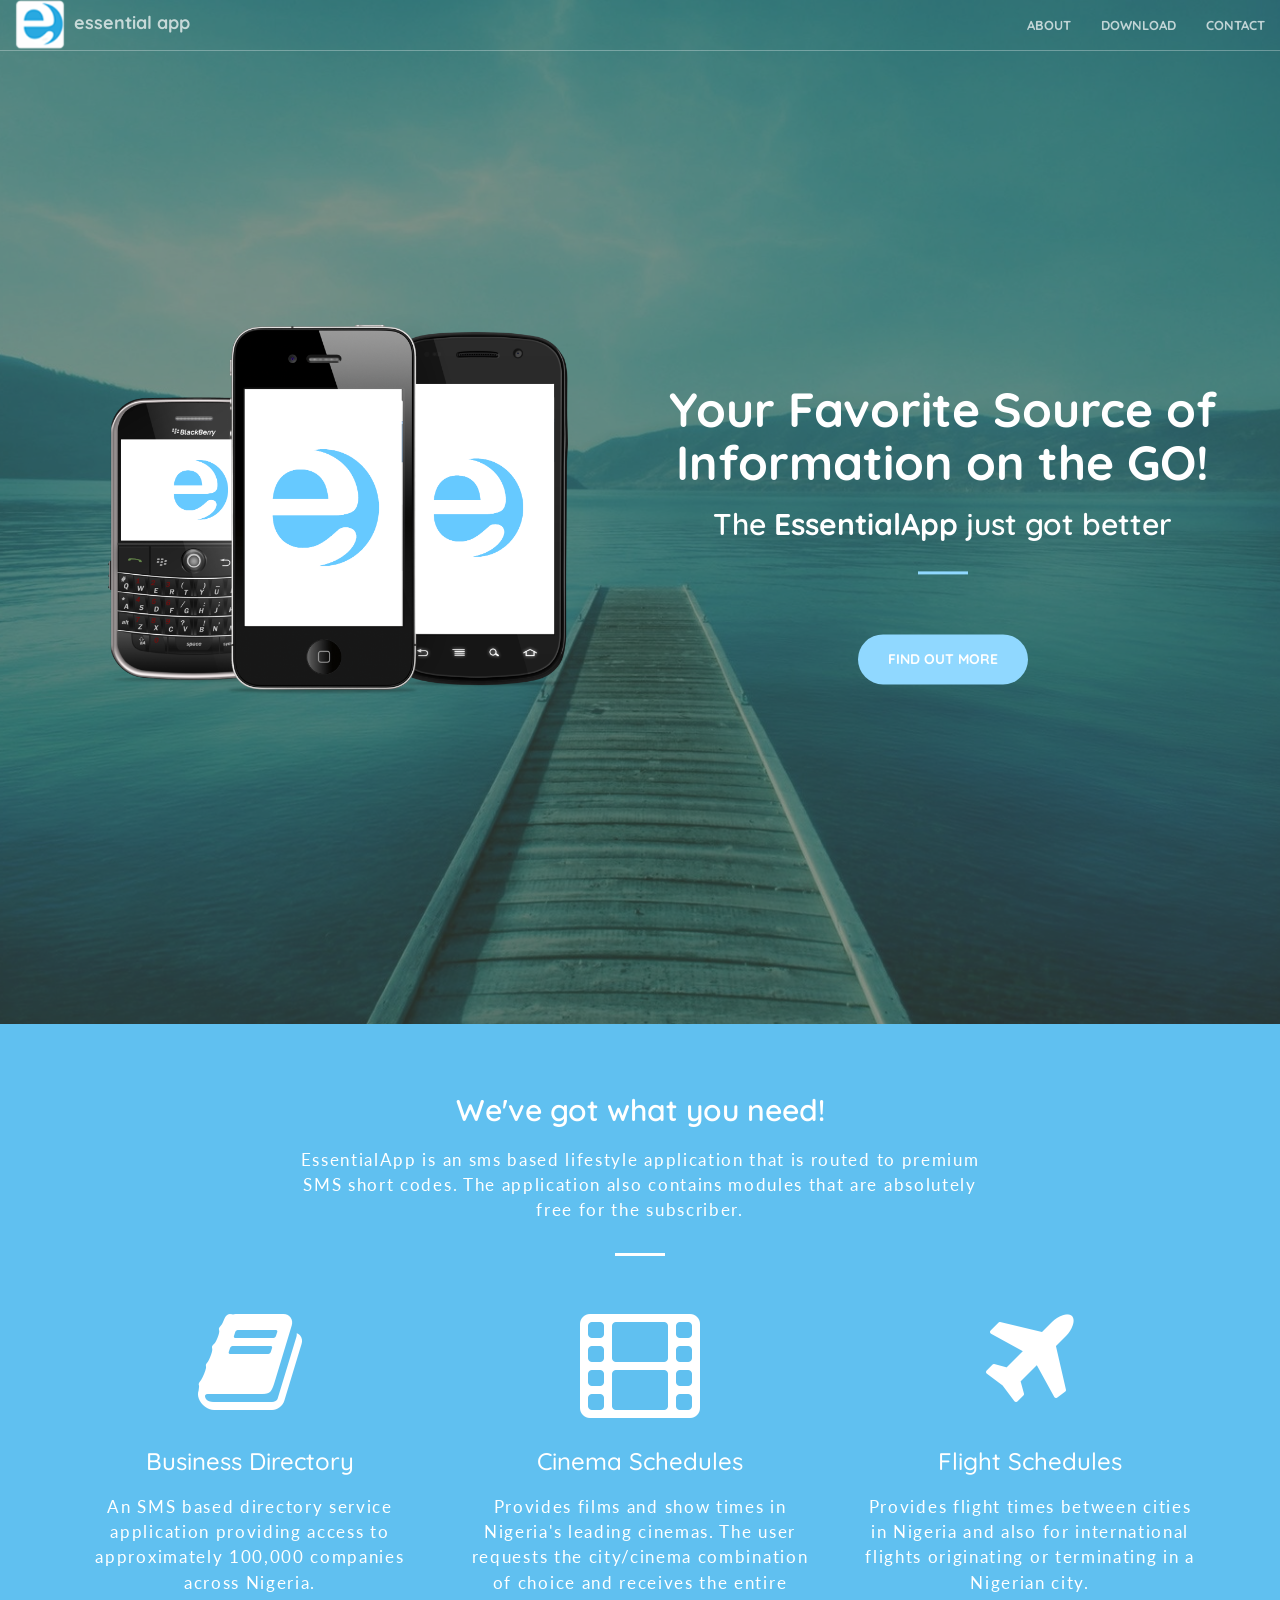
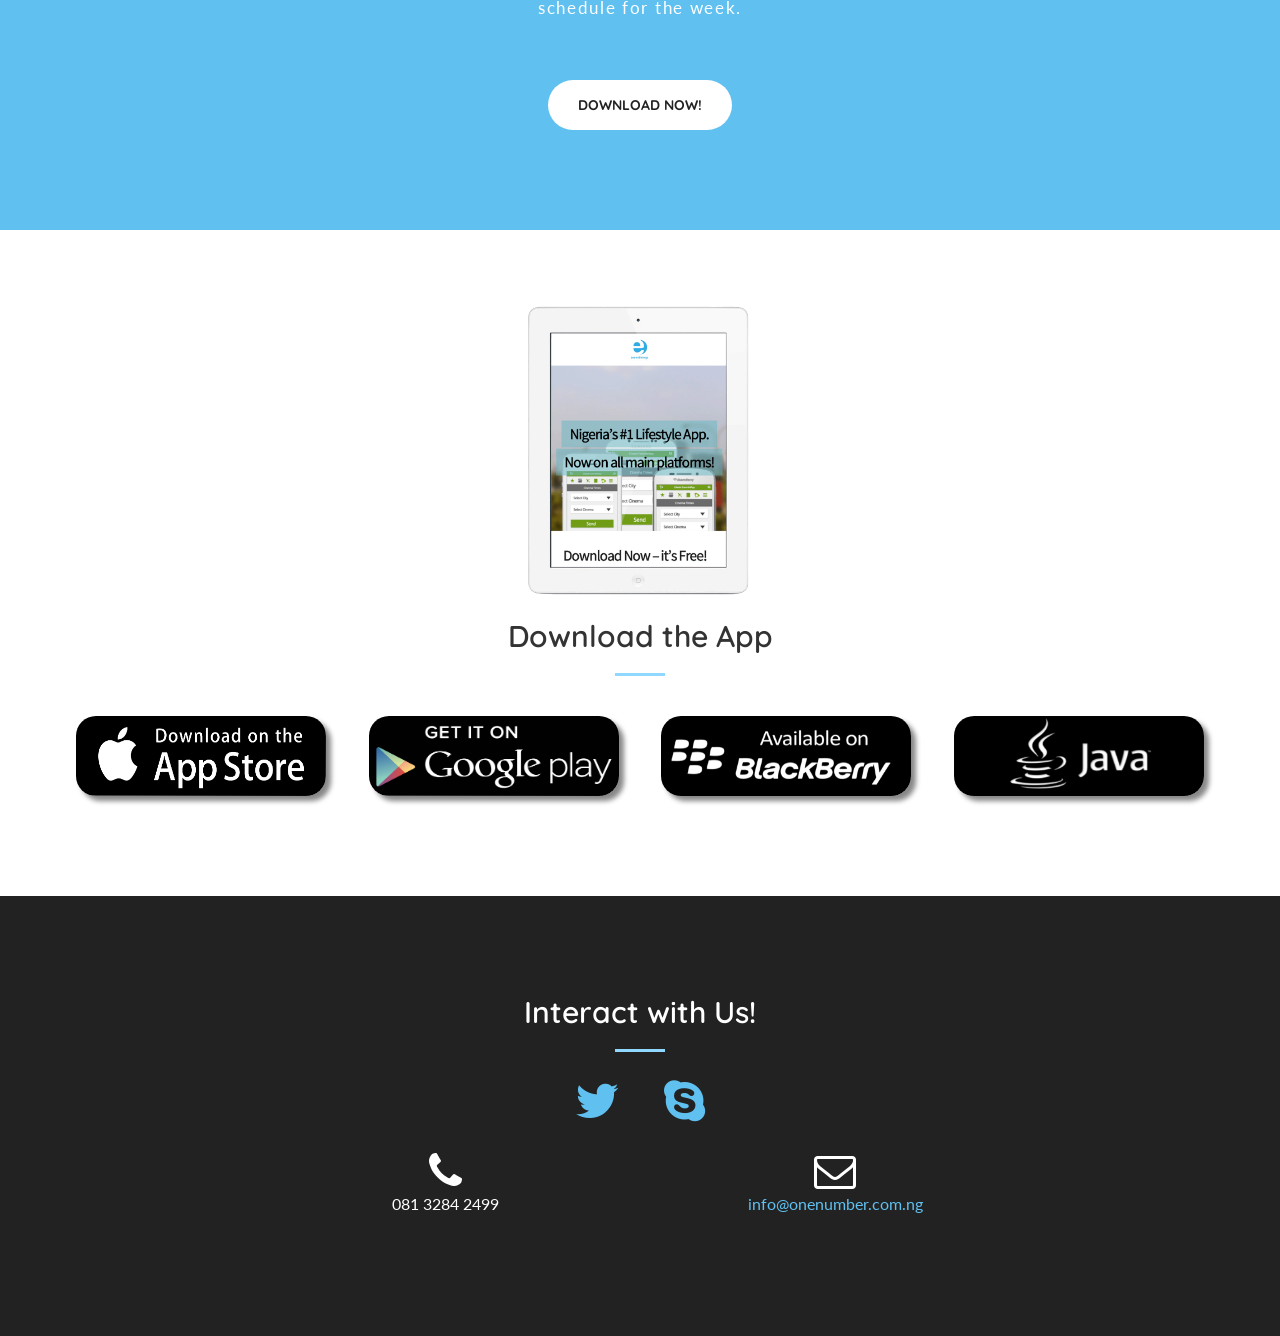
==== homepage.html @ e90d6e32 "added java download link" ====
<!DOCTYPE html>
<html lang="en">

<head>

    <meta charset="utf-8">
    <meta http-equiv="X-UA-Compatible" content="IE=edge">
    <meta name="viewport" content="width=device-width, initial-scale=1">
    <meta name="description" content="">
    <meta name="author" content="">

    <!-- for FF, Chrome, Opera -->
    <link rel="icon" type="image/png" href="/assets/favicons/favicon-16x16.png" sizes="16x16">
    <link rel="icon" type="image/png" href="/assets/favicons/favicon-32x32.png" sizes="32x32">

    <!-- for IE -->
    <link rel="icon" type="image/x-icon" href="/assets/favicons/favicon.ico" >
    <link rel="shortcut icon" type="image/x-icon" href="/assets/favicons/favicon.ico"/>

    <title>Essential App</title>

    <!-- Bootstrap Core CSS -->
    <link rel="stylesheet" href="assets/css/bootstrap.min.css" type="text/css">

    <!-- Custom Fonts -->
    <!-- <link href='https://fonts.googleapis.com/css?family=Nunito:400,700,300' rel='stylesheet' type='text/css'> -->
    <link href='https://fonts.googleapis.com/css?family=Lato:400,700' rel='stylesheet' type='text/css'>
    <link href='https://fonts.googleapis.com/css?family=Quicksand:400,700' rel='stylesheet' type='text/css'>
    <!-- <link href='http://fonts.googleapis.com/css?family=Merriweather:400,300,300italic,400italic,700,700italic,900,900italic' rel='stylesheet' type='text/css'> -->
    <link rel="stylesheet" href="assets/font-awesome/css/font-awesome.min.css" type="text/css">

    <!-- Plugin CSS -->
    <link rel="stylesheet" href="assets/css/animate.min.css" type="text/css">

    <!-- Custom CSS -->
    <link rel="stylesheet" href="assets/css/creative.css" type="text/css">

    <!-- <link type="text/css" rel="Stylesheet" href="js/bjqs/bjqs.css"/> -->

    <!-- HTML5 Shim and Respond.js IE8 support of HTML5 elements and media queries -->
    <!-- WARNING: Respond.js doesn't work if you view the page via file:// -->
    <!--[if lt IE 9]>
        <script src="https://oss.maxcdn.com/libs/html5shiv/3.7.0/html5shiv.js"></script>
        <script src="https://oss.maxcdn.com/libs/respond.js/1.4.2/respond.min.js"></script>
    <![endif]-->

</head>

<body id="page-top">

    <nav id="mainNav" class="navbar navbar-default navbar-fixed-top">
        <div class="container-fluid">
            <!-- Brand and toggle get grouped for better mobile display -->
            <div class="navbar-header">
                <button type="button" class="navbar-toggle collapsed" data-toggle="collapse" data-target="#bs-example-navbar-collapse-1">
                    <span class="sr-only">Toggle navigation</span>
                    <span class="icon-bar"></span>
                    <span class="icon-bar"></span>
                    <span class="icon-bar"></span>
                </button>
                <a class="page-scroll" href="#page-top"><img class="navbar-logo" src="assets/images/essentialapp-logo.png"></a>
                <a class="navbar-brand page-scroll" href="#page-top">essential app</a>
            </div>

            <!-- Collect the nav links, forms, and other content for toggling -->
            <div class="collapse navbar-collapse" id="bs-example-navbar-collapse-1">
                <ul class="nav navbar-nav navbar-right">
                    <li>
                        <a class="page-scroll" href="#about">About</a>
                    </li>
                    <li>
                        <a class="page-scroll" href="#download">Download</a>
                    </li>
                    <li>
                        <a class="page-scroll" href="#contact">Contact</a>
                    </li>
                </ul>
            </div>
            <!-- /.navbar-collapse -->
        </div>
        <!-- /.container-fluid -->
    </nav>

    
    <header>
        <div class="background">
            <div class="layer">
                <div class="header-content">
                    <div class="row">
                        <div class="col-lg-6 col-md-6">
                            <img class="phones" src="assets/images/phones.png">
                        </div>
                        <div class="col-lg-6 col-md-6">
                            <div class="header-content-inner">
                                <h1>Your Favorite Source of Information on the GO!</h1>
                                <h2>The <strong>EssentialApp</strong> just got better</h2>
                                <hr>
                                <a href="#about" class="btn btn-primary btn-xl page-scroll">Find Out More</a>
                            </div>
                        </div>
                    </div>
                </div>
            </div>
        </div>
    </header>
    

    <section class="bg-primary" id="about">
        <div class="container">
            <div class="text-center">
                <div class="row">
                    <h2 class="section-heading">We've got what you need!</h2>
                    <p class="about text-center">EssentialApp is an sms based lifestyle application that is routed to premium SMS short codes. The application also contains modules that are absolutely free for the subscriber.</p>
                    <hr class="light">
                    <!-- <div class="row"> -->
                    <!-- <div id="slide">
                        <ul class="bjqs">
                            <li class="bjqs-slide"><img class="app-img" src="assets/images/essentialapp slider1.png"></li>
                            <li class="bjqs-slide"><img class="app-img" src="assets/images/essentialapp slider2.png"></li>
                            <li class="bjqs-slide"><img class="app-img" src="assets/images/essentialapp slider3.png"></li>
                        </ul>
                    </div> -->
                    <div class="col-sm-4">
                        <!-- <img class="app-img" src="assets/images/essentialapp-Directory.jpg"> -->
                        <i class="fa fa-book fa-5x wow fadeIn" data-wow-delay=".4s"></i>
                        <h3 class="section-heading">Business Directory</h3>
                        <p>
                            An SMS based directory service application providing access to approximately 100,000 companies across Nigeria. 
                        </p>
                    </div>
                    <div class="col-sm-4">
                        <!-- <img class="app-img" src="assets/images/essentialapp-cinema.jpg"> -->
                        <i class="fa fa-film fa-5x wow fadeIn" data-wow-delay=".4s"></i>
                        <h3 class="section-heading">Cinema Schedules</h3>
                        <p>
                            Provides films and show times in Nigeria's leading cinemas. The user requests the city/cinema combination of choice and receives the entire schedule for the week.
                        </p>
                    </div>
                    <div class="col-sm-4">
                        <!-- <img class="app-img" src="assets/images/essentialapp-flight.JPG"> -->
                        <i class="fa fa-plane fa-5x wow fadeIn" data-wow-delay=".4s"></i>
                        <h3 class="section-heading">Flight Schedules</h3>
                        <p>
                            Provides flight times between cities in Nigeria and also for international flights originating or terminating in a Nigerian city.
                        </p>
                    </div>
                    <!-- </div> -->
                </div>
                <a href="#download" class="btn btn-default btn-xl page-scroll">Download NOW!</a>
            </div>
        </div>
    </section>

    <section id="download">
        <div class="container">
            <div class="row">
                <div class="col-lg-12 text-center">
                    <!-- <img class="body-logo" src="assets/images/essentialapp-logo.png"> -->
                    <img class="body-logo" src="assets/images/ipad.png">
                    <h2 class="section-heading">Download the App</h2>
                    <hr class="primary">
                </div>
            </div>
        </div>
        <div class="container">
            <div class="row">
                <div class="col-lg-3 text-center">
                    <div class="service-box">
                        <a href="https://itunes.apple.com/ng/app/etisalat-essentialapp/id741292236?mt=8">
                            <img class="dwnld-badge" src="assets/images/ios_badge.png">
                        </a>
                    </div>
                </div>
                <div class="col-lg-3 text-center">
                    <div class="service-box">
                        <a href="https://play.google.com/store/apps/details?id=com.essentialapp.ui&hl=en">
                            <img class="dwnld-badge" src="assets/images/android_badge.png">
                        </a>
                    </div>
                </div>
                <div class="col-lg-3 text-center">
                    <div class="service-box">
                        <a href="https://appworld.blackberry.com/webstore/content/59940702/">
                            <img class="dwnld-badge" src="assets/images/blackberry_badge.png">
                        </a>
                    </div>
                </div>
                <div class="col-lg-3 text-center">
                    <div class="service-box">
                        <a href="https://goo.gl/XPioWZ">
                            <img class="dwnld-badge" src="assets/images/java_badge.png">
                        </a>
                    </div>
                </div>
               <!--  <div class="col-lg-3 col-md-6 text-center">
                    <div class="service-box">
                        <i class="fa fa-4x fa-heart wow fadeIn text-primary" data-wow-delay=".3s"></i>
                        <h3>Made with Love</h3>
                        <p class="text-muted">You have to make your websites with love these days!</p>
                    </div>
                </div> -->
            </div>
        </div>
    </section>

    <section class="bg-dark" id="contact">
        <div class="container">
            <div class="row">
                <div class="col-lg-8 col-lg-offset-2 text-center">
                    <h2 class="section-heading">Interact with Us!</h2>
                    <hr class="primary">
                    <p>
                        <!-- <a href="">
                            <i class="fa fa-facebook-official fa-3x wow fadeIn" aria-hidden="true"></i>
                        </a> -->
                        <a href="https://twitter.com/EssentialAppNG">
                            <i class="fa fa-twitter fa-3x wow bounceIn" aria-hidden="true" data-wow-delay=".2s"></i>
                        </a>                        
                        <a href="skype:dals.njidda?userinfo">
                            <i class="fa fa-skype fa-3x wow bounceIn" aria-hidden="true" data-wow-delay=".2s"></i>
                        </a>
                    </p>
                </div>
                <div class="col-lg-4 col-lg-offset-2 text-center">
                    <i class="fa fa-phone fa-3x wow bounceIn" data-wow-delay=".2s"></i>
                    <p>081 3284 2499</p>
                </div>
                <div class="col-lg-4 text-center">
                    <i class="fa fa-envelope-o fa-3x wow bounceIn" data-wow-delay=".2s"></i>
                    <p><a href="mailto:info@onenumber.com.ng">info@onenumber.com.ng</a></p>
                </div>
            </div>
        </div>
    </section>

    <!-- jQuery -->
    <script src="assets/js/jquery.js"></script>

    <!-- Bootstrap Core JavaScript -->
    <script src="assets/js/bootstrap.min.js"></script>

    <!-- Plugin JavaScript -->
    <script src="assets/js/jquery.easing.min.js"></script>
    <script src="assets/js/jquery.fittext.js"></script>
    <script src="assets/js/wow.min.js"></script>

    <!-- Custom Theme JavaScript -->
    <script src="assets/js/creative.js"></script>

    <!-- <script src="js/bjqs/js/bjqs-1.3.min.js" type="text/javascript"></script> -->
    <!-- <script type="text/javascript">
        jQuery(document).ready(function($) {
            $('#slide').bjqs({
                'responsive' : true
            });
        });
    </script> -->

</body>

</html>
---- assets/css/creative.css ----
/*!
 * Start Bootstrap - Creative Bootstrap Theme (http://startbootstrap.com)
 * Code licensed under the Apache License v2.0.
 * For details, see http://www.apache.org/licenses/LICENSE-2.0.
 */

html,
body {
    width: 100%;
    height: 100%;
}

body {
    font-family: 'Lato','Helvetica Neue',Arial,sans-serif;
}

hr {
    max-width: 50px;
    border-color: #90d8ff;
    border-width: 3px;
}

hr.light {
    border-color: #fff;
}

a {
    color: #60c0f0;
    -webkit-transition: all .35s;
    -moz-transition: all .35s;
    transition: all .35s;
}

a:hover,
a:focus {
    color: #90d8ff;
}

h1,
h2,
h3,
h4,
h5,
h6 {
    font-family: 'Quicksand','Helvetica Neue',Arial,sans-serif;
}

h1, h2 {
    font-weight: 600;
}

h3, h4, h5, h6 {
    font-weight: 500;
}

p {
    margin-bottom: 20px;
    font-size: 16px;
    line-height: 1.5;
}

.bg-primary {
    background-color: #60c0f0;
}

.bg-dark {
    color: #fff;
    background-color: #222;
}

.text-faded {
    color: rgba(255,255,255,.7);
}

section {
    padding: 100px 0;
}

aside {
    padding: 50px 0;
}

.no-padding {
    padding: 0;
}

.navbar-default {
    border-color: rgba(34,34,34,.05);
    font-family: 'Quicksand','Helvetica Neue',Arial,sans-serif;
    background-color: #fff;
    -webkit-transition: all .35s;
    -moz-transition: all .35s;
    transition: all .35s;
}

.navbar-default .navbar-header .navbar-brand {
    /*text-transform: uppercase;*/
    font-family: 'Quicksand','Helvetica Neue',Arial,sans-serif;
    font-weight: 700;
    color: #60c0f0;
    margin-left: -10px;
    float: none;
}

.navbar-default .navbar-header .navbar-brand:hover,
.navbar-default .navbar-header .navbar-brand:focus {
    color: #60c0f0;
}

.navbar-default .nav > li>a,
.navbar-default .nav>li>a:focus {
    text-transform: uppercase;
    font-size: 13px;
    font-weight: 700;
    color: #222;
}

.navbar-default .nav > li>a:hover,
.navbar-default .nav>li>a:focus:hover {
    color: #60c0f0;
}

.navbar-default .nav > li.active>a,
.navbar-default .nav>li.active>a:focus {
    color: #60c0f0!important;
    background-color: transparent;
}

.navbar-default .nav > li.active>a:hover,
.navbar-default .nav>li.active>a:focus:hover {
    background-color: transparent;
}

@media(min-width:768px) {
    .navbar-default {
        border-color: rgba(255,255,255,.3);
        background-color: transparent;
    }

    .navbar-default .navbar-header .navbar-brand {
        color: rgba(255,255,255,.7);
    }

    .navbar-default .navbar-header .navbar-brand:hover,
    .navbar-default .navbar-header .navbar-brand:focus {
        color: #fff;
    }

    .navbar-default .nav > li>a,
    .navbar-default .nav>li>a:focus {
        color: rgba(255,255,255,.7);
    }

    .navbar-default .nav > li>a:hover,
    .navbar-default .nav>li>a:focus:hover {
        color: #fff;
    }

    .navbar-default.affix {
        border-color: rgba(34,34,34,.05);
        background-color: #fff;
    }

    .navbar-default.affix .navbar-header .navbar-brand {
        font-size: 14px;
        color: #60c0f0;
    }

    .navbar-default.affix .navbar-header .navbar-brand:hover,
    .navbar-default.affix .navbar-header .navbar-brand:focus {
        color: #90d8ff;
    }

    .navbar-default.affix .nav > li>a,
    .navbar-default.affix .nav>li>a:focus {
        color: #222;
    }

    .navbar-default.affix .nav > li>a:hover,
    .navbar-default.affix .nav>li>a:focus:hover {
        color: #60c0f0;
    }
}

header {
    /*background-color: rgba(66, 76, 60, 0.5);*/
    position: relative;
    width: 100%;
    min-height: auto;
    text-align: center;
    color: #fff;
    /*background-image: url(../assets/images/etisalat-bkgd.jpg);*/
    /*background-position: center;
    -webkit-background-size: cover;
    -moz-background-size: cover;
    background-size: cover;
    -o-background-size: cover;*/
}

header .header-content {
    position: relative;
    width: 100%;
    padding: 100px 15px;
    text-align: center;
}

header .header-content .header-content-inner h1 {
    margin-top: 0;
    margin-bottom: 0;
    /*text-transform: uppercase;*/
    font-weight: 700;
}

header .header-content .header-content-inner hr {
    margin: 30px auto;
}

header .header-content .header-content-inner p {
    margin-bottom: 50px;
    font-size: 16px;
    font-weight: 300;
    color: rgba(255,255,255,.7);
}

@media(min-width:768px) {
    header {
        min-height: 100%;
    }

    header .header-content {
        position: absolute;
        top: 50%;
        padding: 0 50px;
        -webkit-transform: translateY(-50%);
        -ms-transform: translateY(-50%);
        transform: translateY(-50%);
    }

    header .header-content .header-content-inner {
        margin-top: 70px;
        margin-right: auto;
        margin-left: auto;
        max-width: 1000px;
    }

    header .header-content .header-content-inner p {
        margin-right: auto;
        margin-left: auto;
        max-width: 80%;
        font-size: 18px;
    }
}

.section-heading {
    margin-top: 0;
}

.service-box {
    margin: 50px auto 0;
    max-width: 400px;
}

@media(min-width:992px) {
    .service-box {
        margin: 20px auto 0;
    }
}

@media(min-height: 480px) {
    .background {
        height: 645px;
    }
    .phones {
        padding-bottom: 10px;
    }
}

@media(min-height: 641px) {
    .background {
        height: 689px;
    }
    .phones {
        padding-bottom: 10px;
    }
}

@media(min-height: 690px) {
    .background {
        height: 790px;
    }
}

@media(min-height: 791px) {
    .background {
        height: 800px;
    }
}

@media(min-height: 801px) {
    .background {
        height: 1024px;
    }
}

@media(min-height: 1025px) {
    .background {
        height: 1290px;
    }
}

.service-box p {
    margin-bottom: 0;
}

.portfolio-box {
    display: block;
    position: relative;
    margin: 0 auto;
    max-width: 650px;
}

.portfolio-box .portfolio-box-caption {
    display: block;
    position: absolute;
    bottom: 0;
    width: 100%;
    height: 100%;
    text-align: center;
    color: #fff;
    opacity: 0;
    background: rgba(191,207,40,.9);
    -webkit-transition: all .35s;
    -moz-transition: all .35s;
    transition: all .35s;
}

.portfolio-box .portfolio-box-caption .portfolio-box-caption-content {
    position: absolute;
    top: 50%;
    width: 100%;
    text-align: center;
    transform: translateY(-50%);
}

.portfolio-box .portfolio-box-caption .portfolio-box-caption-content .project-category,
.portfolio-box .portfolio-box-caption .portfolio-box-caption-content .project-name {
    padding: 0 15px;
    font-family: 'Quicksand','Helvetica Neue',Arial,sans-serif;
}

.portfolio-box .portfolio-box-caption .portfolio-box-caption-content .project-category {
    text-transform: uppercase;
    font-size: 14px;
    font-weight: 600;
}

.portfolio-box .portfolio-box-caption .portfolio-box-caption-content .project-name {
    font-size: 18px;
}

.portfolio-box:hover .portfolio-box-caption {
    opacity: 1;
}

@media(min-width:768px) {
    .portfolio-box .portfolio-box-caption .portfolio-box-caption-content .project-category {
        font-size: 16px;
    }

    .portfolio-box .portfolio-box-caption .portfolio-box-caption-content .project-name {
        font-size: 22px;
    }

    .about {
        margin: 0 auto;
        width: 60%;
        font-size: 1.2em;
    }
}

.call-to-action h2 {
    margin: 0 auto 20px;
}

.text-primary {
    color: #60c0f0;
}

.no-gutter > [class*=col-] {
    padding-right: 0;
    padding-left: 0;
}

.btn-default {
    border-color: #fff;
    color: #222;
    background-color: #fff;
    -webkit-transition: all .35s;
    -moz-transition: all .35s;
    transition: all .35s;
}

.btn-default:hover,
.btn-default:focus,
.btn-default.focus,
.btn-default:active,
.btn-default.active,
.open > .dropdown-toggle.btn-default {
    border-color: #ededed;
    color: #222;
    background-color: #f2f2f2;
}

.btn-default:active,
.btn-default.active,
.open > .dropdown-toggle.btn-default {
    background-image: none;
}

.btn-default.disabled,
.btn-default[disabled],
fieldset[disabled] .btn-default,
.btn-default.disabled:hover,
.btn-default[disabled]:hover,
fieldset[disabled] .btn-default:hover,
.btn-default.disabled:focus,
.btn-default[disabled]:focus,
fieldset[disabled] .btn-default:focus,
.btn-default.disabled.focus,
.btn-default[disabled].focus,
fieldset[disabled] .btn-default.focus,
.btn-default.disabled:active,
.btn-default[disabled]:active,
fieldset[disabled] .btn-default:active,
.btn-default.disabled.active,
.btn-default[disabled].active,
fieldset[disabled] .btn-default.active {
    border-color: #fff;
    background-color: #fff;
}

.btn-default .badge {
    color: #fff;
    background-color: #222;
}

.btn-primary {
    border-color: #60c0f0;
    color: #fff;
    background-color: #90d8ff;
    -webkit-transition: all .35s;
    -moz-transition: all .35s;
    transition: all .35s;
}

.btn-primary:hover,
.btn-primary:focus,
.btn-primary.focus,
.btn-primary:active,
.btn-primary.active,
.open > .dropdown-toggle.btn-primary {
    border-color: #ed431f;
    color: #fff;
    background-color: #60c0f0;
}

.btn-primary:active,
.btn-primary.active,
.open > .dropdown-toggle.btn-primary {
    background-image: none;
}

.btn-primary.disabled,
.btn-primary[disabled],
fieldset[disabled] .btn-primary,
.btn-primary.disabled:hover,
.btn-primary[disabled]:hover,
fieldset[disabled] .btn-primary:hover,
.btn-primary.disabled:focus,
.btn-primary[disabled]:focus,
fieldset[disabled] .btn-primary:focus,
.btn-primary.disabled.focus,
.btn-primary[disabled].focus,
fieldset[disabled] .btn-primary.focus,
.btn-primary.disabled:active,
.btn-primary[disabled]:active,
fieldset[disabled] .btn-primary:active,
.btn-primary.disabled.active,
.btn-primary[disabled].active,
fieldset[disabled] .btn-primary.active {
    border-color: #60c0f0;
    background-color: #60c0f0;
}

.btn-primary .badge {
    color: #60c0f0;
    background-color: #fff;
}

.btn {
    border: 0;
    border-radius: 300px;
    text-transform: uppercase;
    font-family: 'Quicksand','Helvetica Neue',Arial,sans-serif;
    font-weight: 700;
}

.btn-xl {
    padding: 15px 30px;
    margin-top: 30px;
}

::-moz-selection {
    text-shadow: none;
    color: #fff;
    background: #222;
}

::selection {
    text-shadow: none;
    color: #fff;
    background: #222;
}

img::selection {
    color: #fff;
    background: 0 0;
}

img::-moz-selection {
    color: #fff;
    background: 0 0;
}

body {
    webkit-tap-highlight-color: #222;
}

.background {
    width: inherit;
    background-image: url(../images/etisalat-bkgd.jpg);
    background-position: center;
    -webkit-background-size: cover;
    -moz-background-size: cover;
    background-size: cover;
    -o-background-size: cover;
}

.layer {
    background-color: rgba(66, 76, 60, 0.6);
    /*position: absolute;
    top: 0;
    left: 0;*/
    width: inherit;
    height: inherit;
}

.navbar-logo {
    height: 50px;
}

.body-logo {
    height: 400px;
    margin-top: -80px;
    margin-bottom: -30px;
}

.dwnld-badge {
    height: 80px;
    width: 250px;
    box-shadow: 5px 5px 5px #888888;
    border-radius: 20px;
    /*padding: 0px 20px;*/
}

.app-img {
    height: 380px;
    margin-top: 20px;
    margin-bottom: 5px;
}

section#about {
    padding-top: 70px;
}

.phones {
    width: 80%;
}

@media(max-width: 480px) {
    .phones {
        width: 50%;
    }
    .header-content-inner {
        margin-top: 25px;
    }
    .btn-xl {
        margin-top: 10px;
    }
    .dwnld-badge {
        height: 90px;
        width: 260px;
        box-shadow: 5px 5px 5px #888888;
        border-radius: 15px;
    }
}

#about p {
    padding: 10px;
    font-size: 1.2em;
    letter-spacing: 0.1em;
}

#contact p i {
    margin: 5px 20px;
}

.col-sm-4 .fa {
    margin: 30px;
    font-size: 8em;
}

@media(max-width: 641px) {
    .phones {
        width: 40%;
    }
}
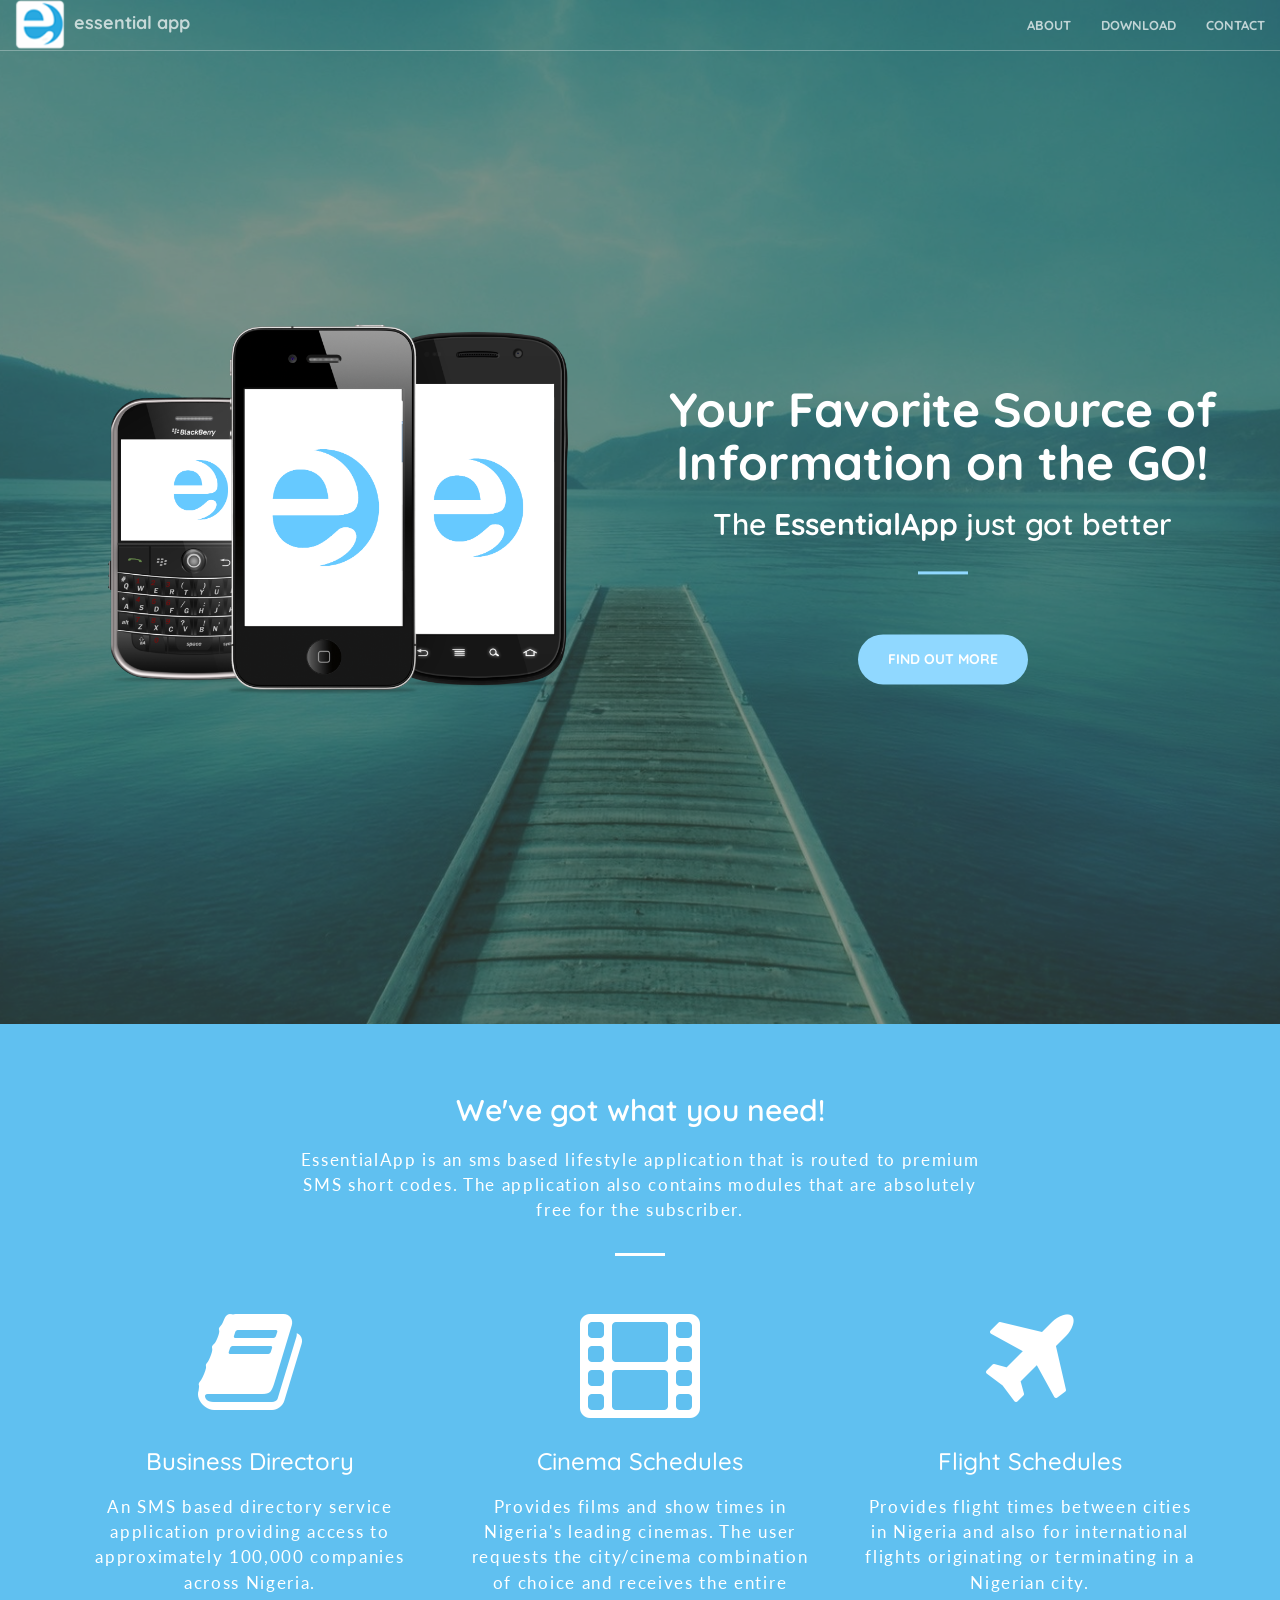
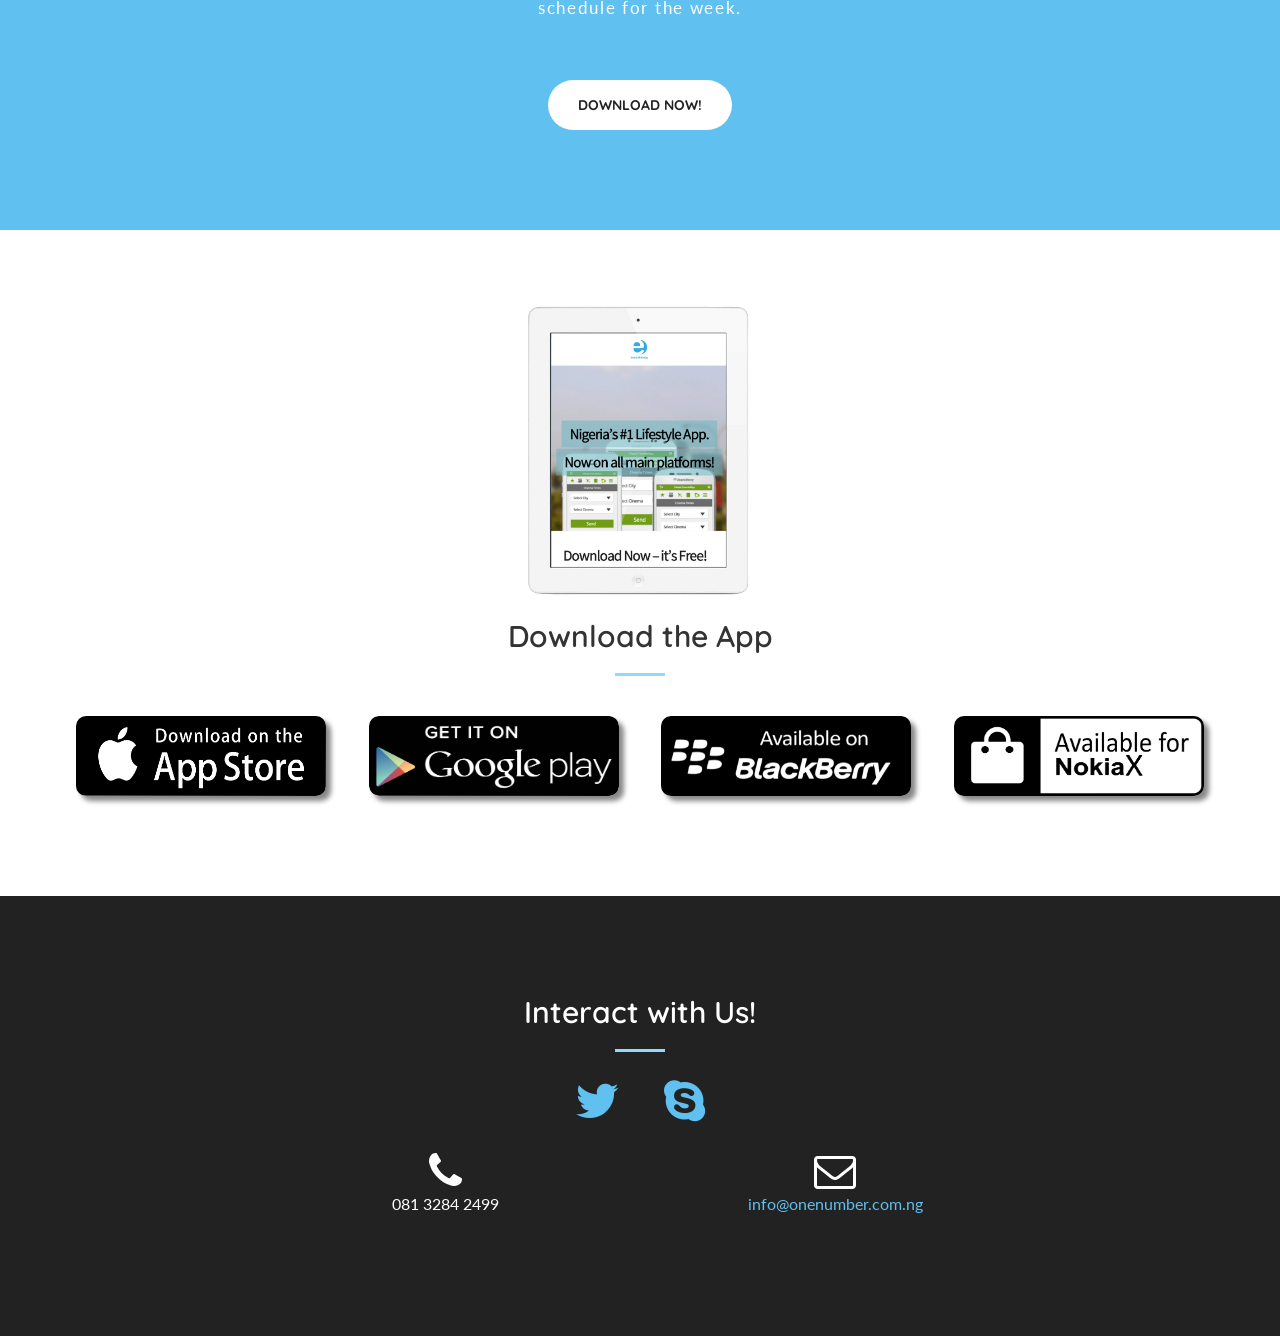
==== commit 7ac8d554: "updated nokia badge" ====
--- a/homepage.html
+++ b/homepage.html
@@ -187,8 +187,8 @@
                 </div>
                 <div class="col-lg-3 text-center">
                     <div class="service-box">
-                        <a href="https://goo.gl/XPioWZ">
-                            <img class="dwnld-badge" src="assets/images/java_badge.png">
+                        <a href="https://goo.gl/tzCtTv">
+                            <img class="dwnld-badge" src="assets/images/nokia_x_badge.png">
                         </a>
                     </div>
                 </div>
--- a/assets/css/creative.css
+++ b/assets/css/creative.css
@@ -569,7 +569,7 @@
     height: 80px;
     width: 250px;
     box-shadow: 5px 5px 5px #888888;
-    border-radius: 20px;
+    border-radius: 10px;
     /*padding: 0px 20px;*/
 }
 
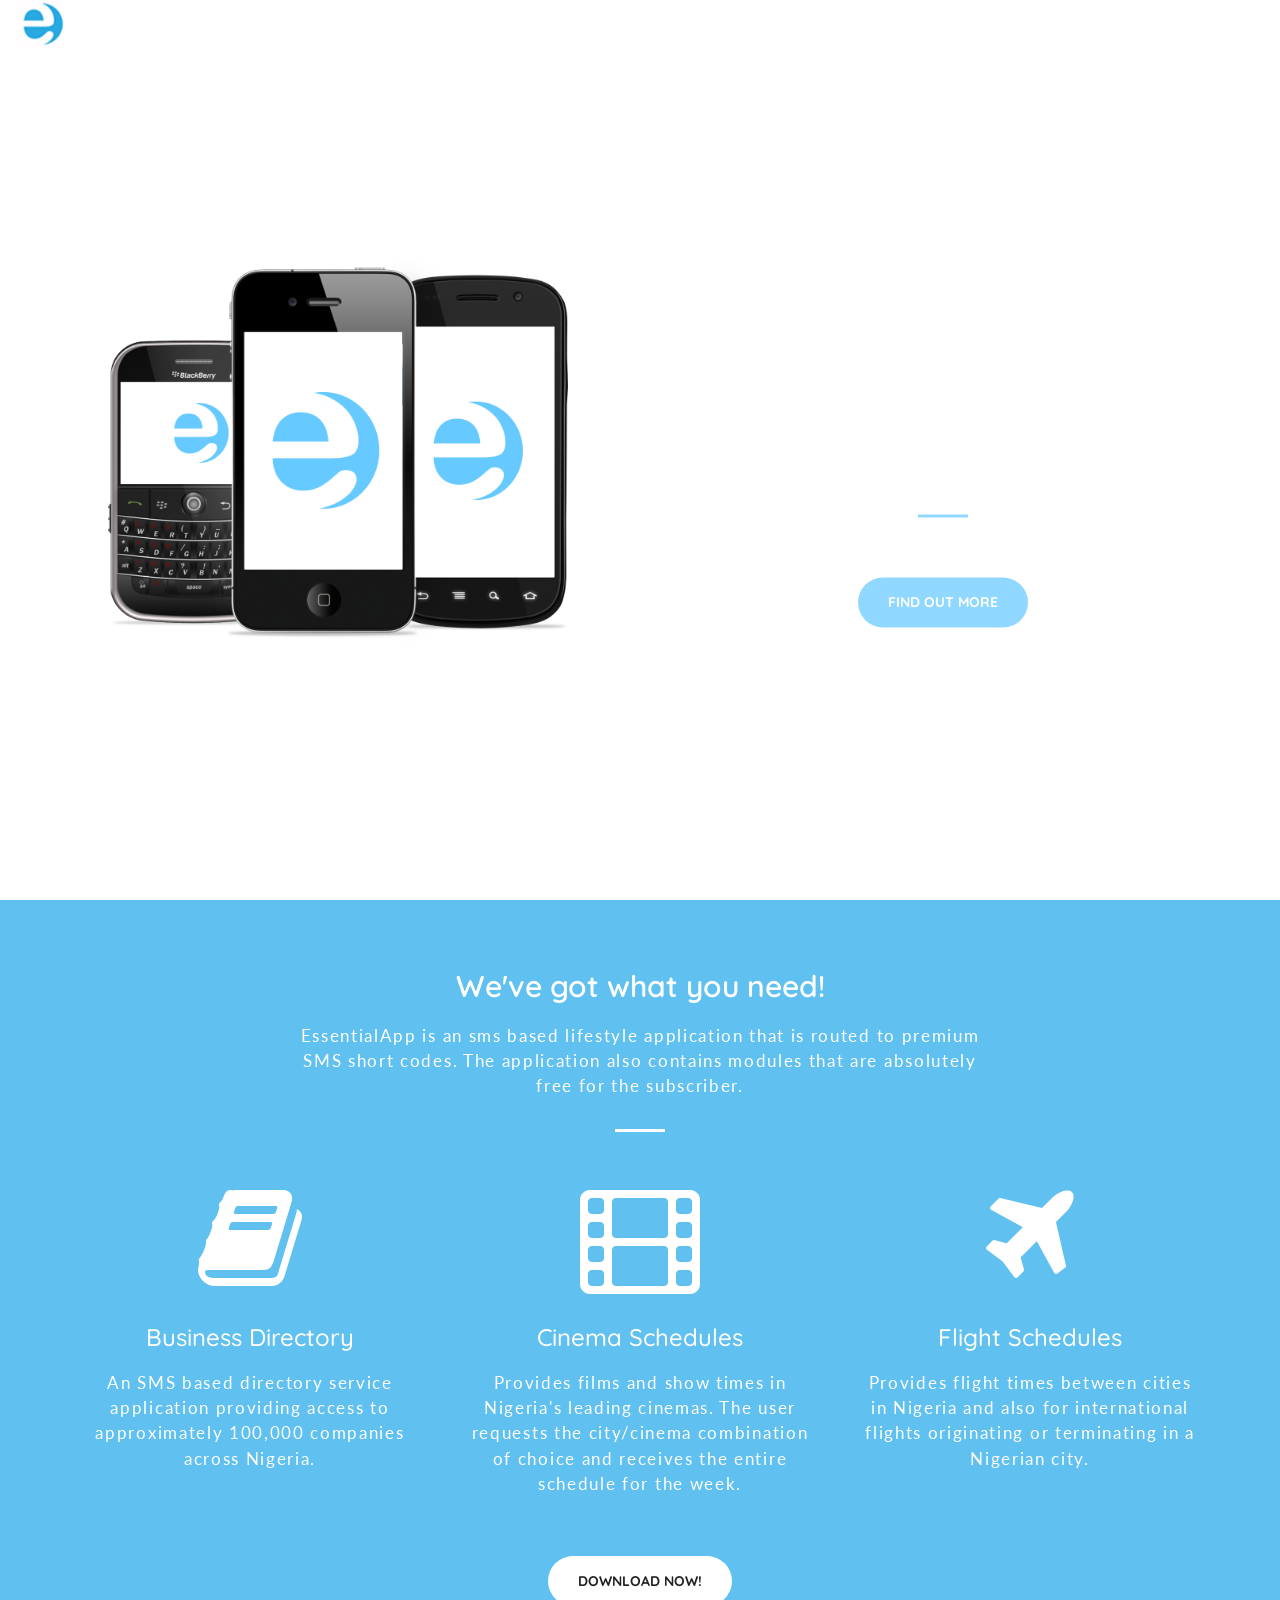
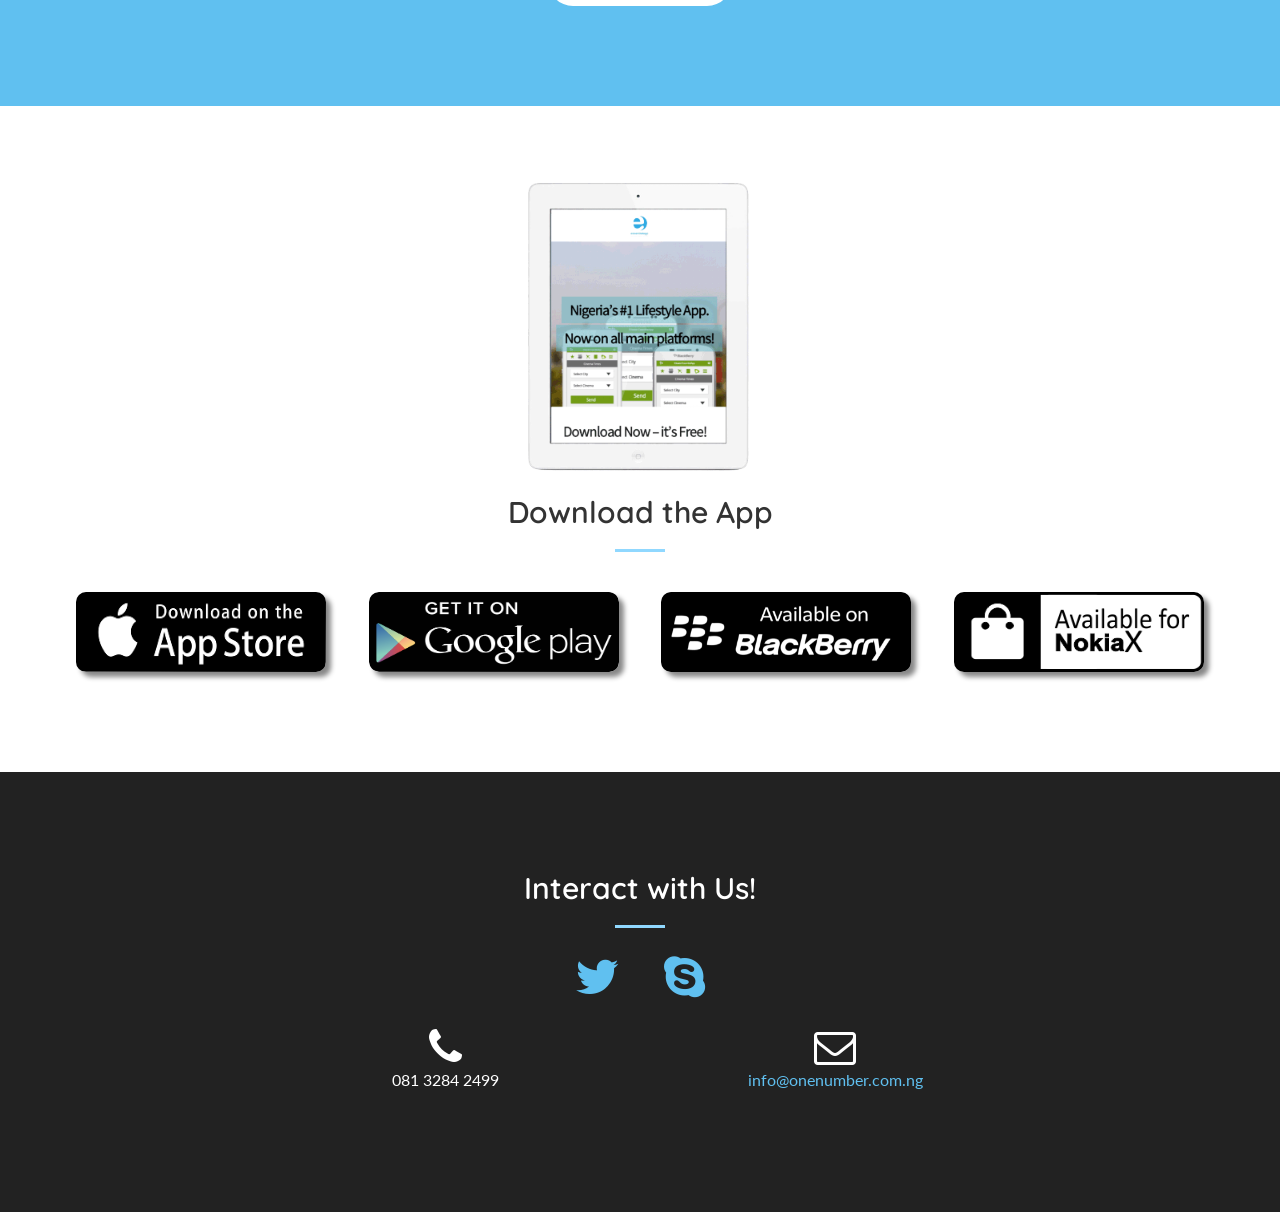
==== commit 4cf690f2: "responsiveness" ====
--- a/homepage.html
+++ b/homepage.html
@@ -231,6 +231,7 @@
                 </div>
             </div>
         </div>
+        <!-- <p class="text-center" id="copyright">Brought to you by <a href="http://onenumber.com.ng">One Number</a></p> -->
     </section>
 
     <!-- jQuery -->
--- a/assets/css/creative.css
+++ b/assets/css/creative.css
@@ -11,7 +11,7 @@
 }
 
 body {
-    font-family: 'Lato','Helvetica Neue',Arial,sans-serif;
+    font-family: 'Lato','Helvetica Neue',sans-serif,Arial;
 }
 
 hr {
@@ -42,7 +42,7 @@
 h4,
 h5,
 h6 {
-    font-family: 'Quicksand','Helvetica Neue',Arial,sans-serif;
+    font-family: 'Quicksand','Helvetica Neue',sans-serif,Arial;
 }
 
 h1, h2 {
@@ -249,6 +249,7 @@
         max-width: 80%;
         font-size: 18px;
     }
+
 }
 
 .section-heading {
@@ -266,7 +267,7 @@
     }
 }
 
-@media(min-height: 480px) {
+@media(max-height: 640px) {
     .background {
         height: 645px;
     }
@@ -275,8 +276,8 @@
     }
 }
 
-@media(min-height: 641px) {
-    .background {
+@media(max-height: 689px) {
+    header, .background {
         height: 689px;
     }
     .phones {
@@ -284,26 +285,26 @@
     }
 }
 
-@media(min-height: 690px) {
-    .background {
+@media(max-height: 790px) {
+    header, .background {
         height: 790px;
     }
 }
 
-@media(min-height: 791px) {
-    .background {
+@media(max-height: 800px) {
+    header, .background {
         height: 800px;
     }
 }
 
-@media(min-height: 801px) {
-    .background {
+@media(max-height: 1024spx) {
+    header, .background {
         height: 1024px;
     }
 }
 
 @media(min-height: 1025px) {
-    .background {
+    header, .background {
         height: 1290px;
     }
 }
@@ -590,6 +591,7 @@
 @media(max-width: 480px) {
     .phones {
         width: 50%;
+        margin-bottom: 30px;
     }
     .header-content-inner {
         margin-top: 25px;
@@ -620,8 +622,27 @@
     font-size: 8em;
 }
 
+@media(max-width: 1023px) {
+    .phones {
+        width: 80%;
+        margin-bottom: 20px;
+    }
+}
+
 @media(max-width: 641px) {
     .phones {
-        width: 40%;
-    }
-}+        width: 60%;
+        margin-bottom: 30px;
+    }
+}
+
+/*#contact {
+    position: relative;
+}
+
+#copyright {
+    margin: 0 auto;
+    position: absolute;
+    bottom: 0;
+    margin-bottom: 0px;
+}*/
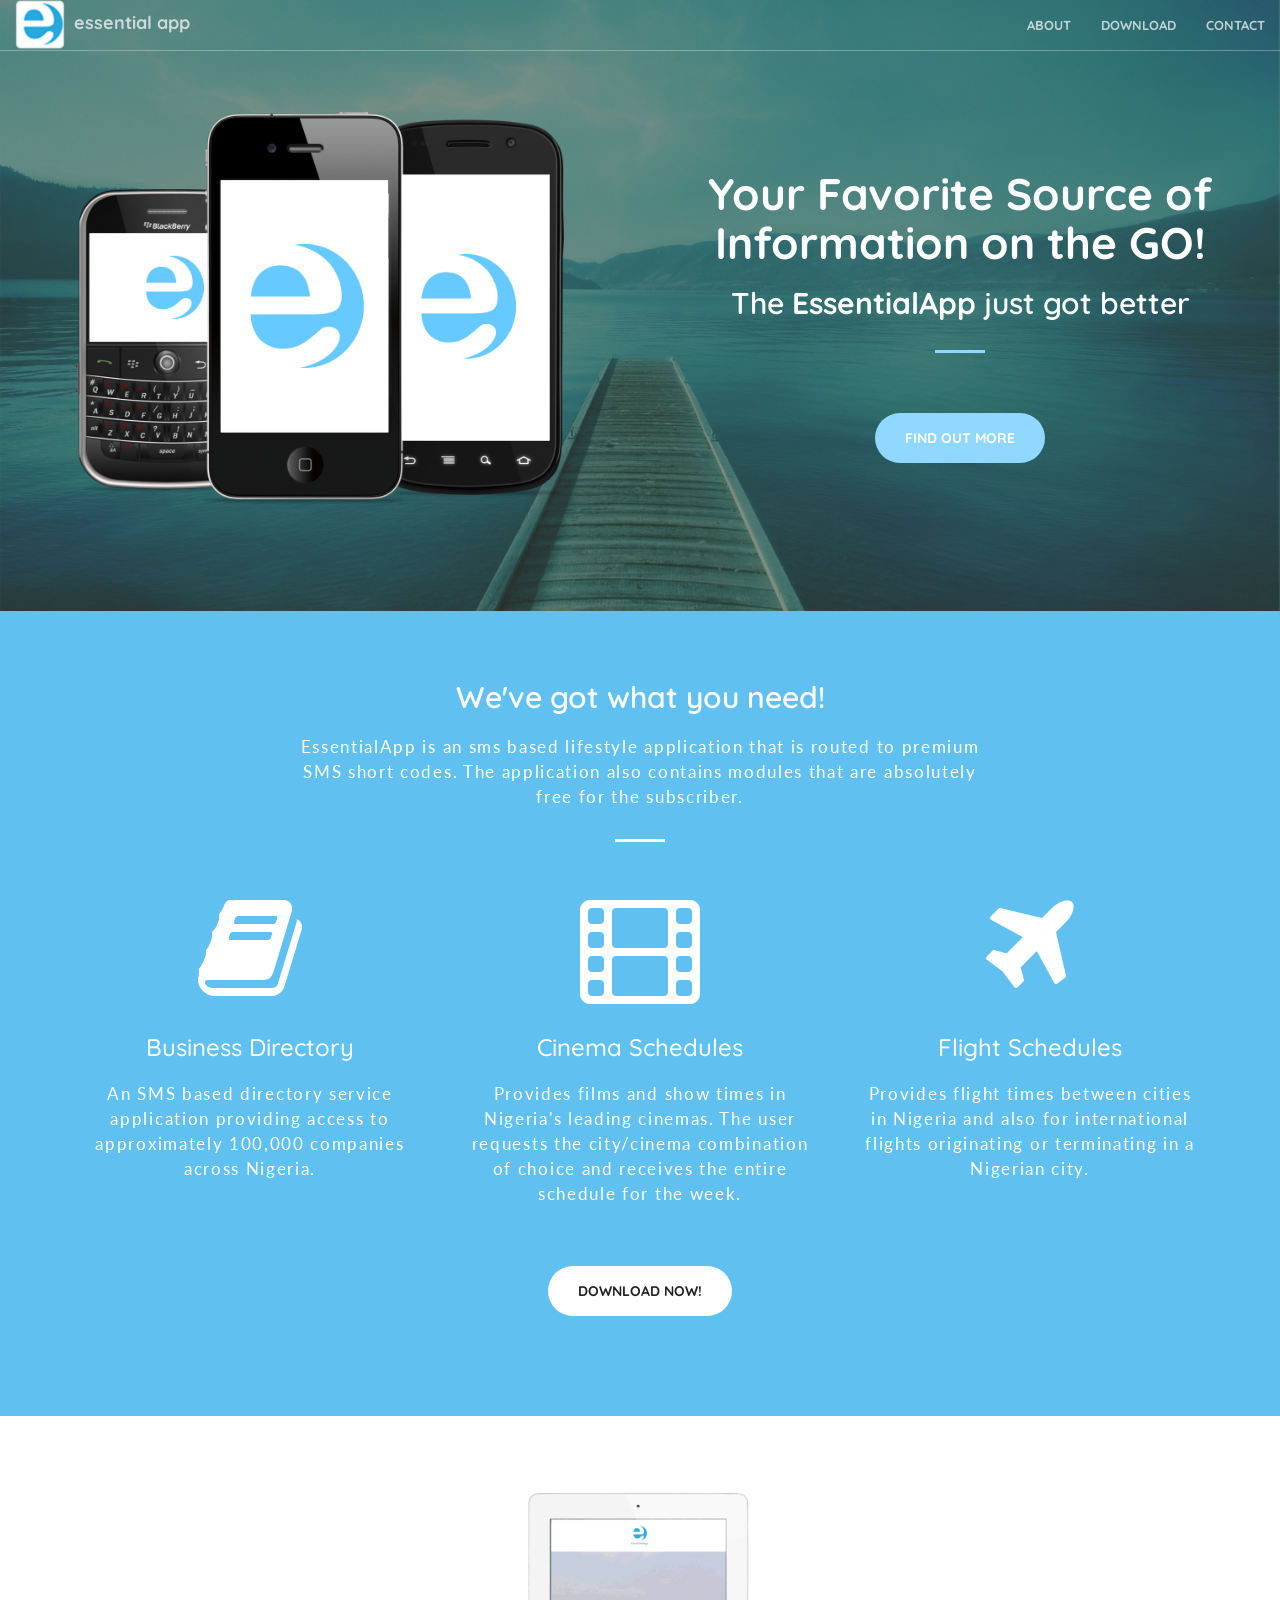
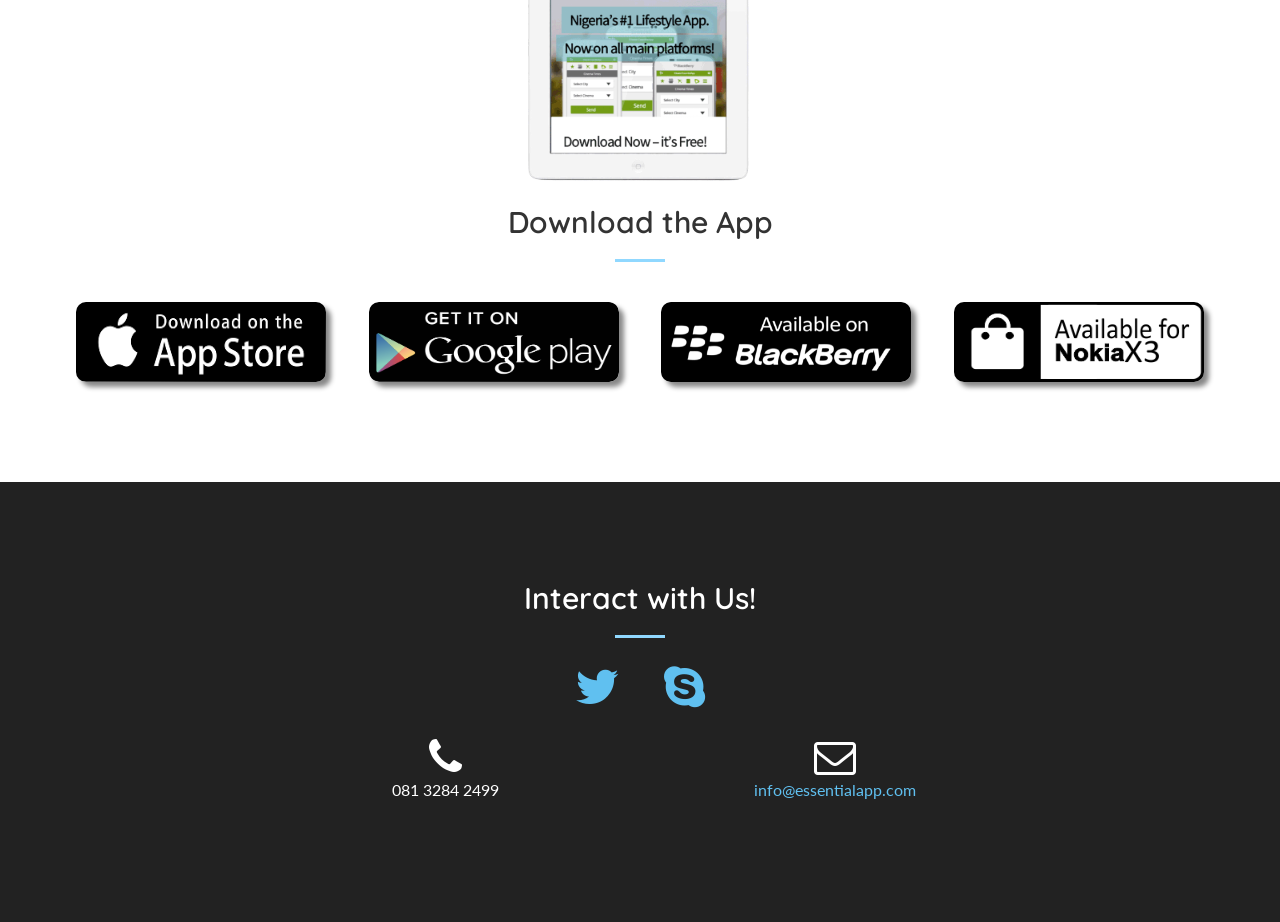
==== commit f0028e19: "updated email" ====
--- a/homepage.html
+++ b/homepage.html
@@ -227,7 +227,7 @@
                 </div>
                 <div class="col-lg-4 text-center">
                     <i class="fa fa-envelope-o fa-3x wow bounceIn" data-wow-delay=".2s"></i>
-                    <p><a href="mailto:info@onenumber.com.ng">info@onenumber.com.ng</a></p>
+                    <p><a href="mailto:info@onenumber.com.ng">info@essentialapp.com</a></p>
                 </div>
             </div>
         </div>
--- a/assets/css/creative.css
+++ b/assets/css/creative.css
@@ -223,24 +223,31 @@
 }
 
 @media(min-width:768px) {
+    body {
+        
+    }
+
     header {
-        min-height: 100%;
-    }
-
-    header .header-content {
+        /*min-height: 100%;*/
+
+    }
+
+   /* header .header-content {
         position: absolute;
         top: 50%;
         padding: 0 50px;
         -webkit-transform: translateY(-50%);
         -ms-transform: translateY(-50%);
         transform: translateY(-50%);
-    }
+    }*/
 
     header .header-content .header-content-inner {
         margin-top: 70px;
         margin-right: auto;
         margin-left: auto;
         max-width: 1000px;
+        padding-right: 40px;
+        padding-left: 40px;
     }
 
     header .header-content .header-content-inner p {
@@ -248,6 +255,10 @@
         margin-left: auto;
         max-width: 80%;
         font-size: 18px;
+    }
+
+    .background {
+        min-height: auto;
     }
 
 }
@@ -539,6 +550,7 @@
 
 .background {
     width: inherit;
+    height: inherit;
     background-image: url(../images/etisalat-bkgd.jpg);
     background-position: center;
     -webkit-background-size: cover;
@@ -629,10 +641,21 @@
     }
 }
 
-@media(max-width: 641px) {
+@media(max-width: 679px) {
     .phones {
-        width: 60%;
+        width: 50%;
         margin-bottom: 30px;
+    }
+}
+
+@media(max-width: 991px) {
+    .phones {
+        width: 40%;
+        /*margin-bottom: -40px;*/
+        /*margin-top: 20px;*/
+    }
+    header .header-content .header-content-inner {
+        margin-top: 10px;
     }
 }
 
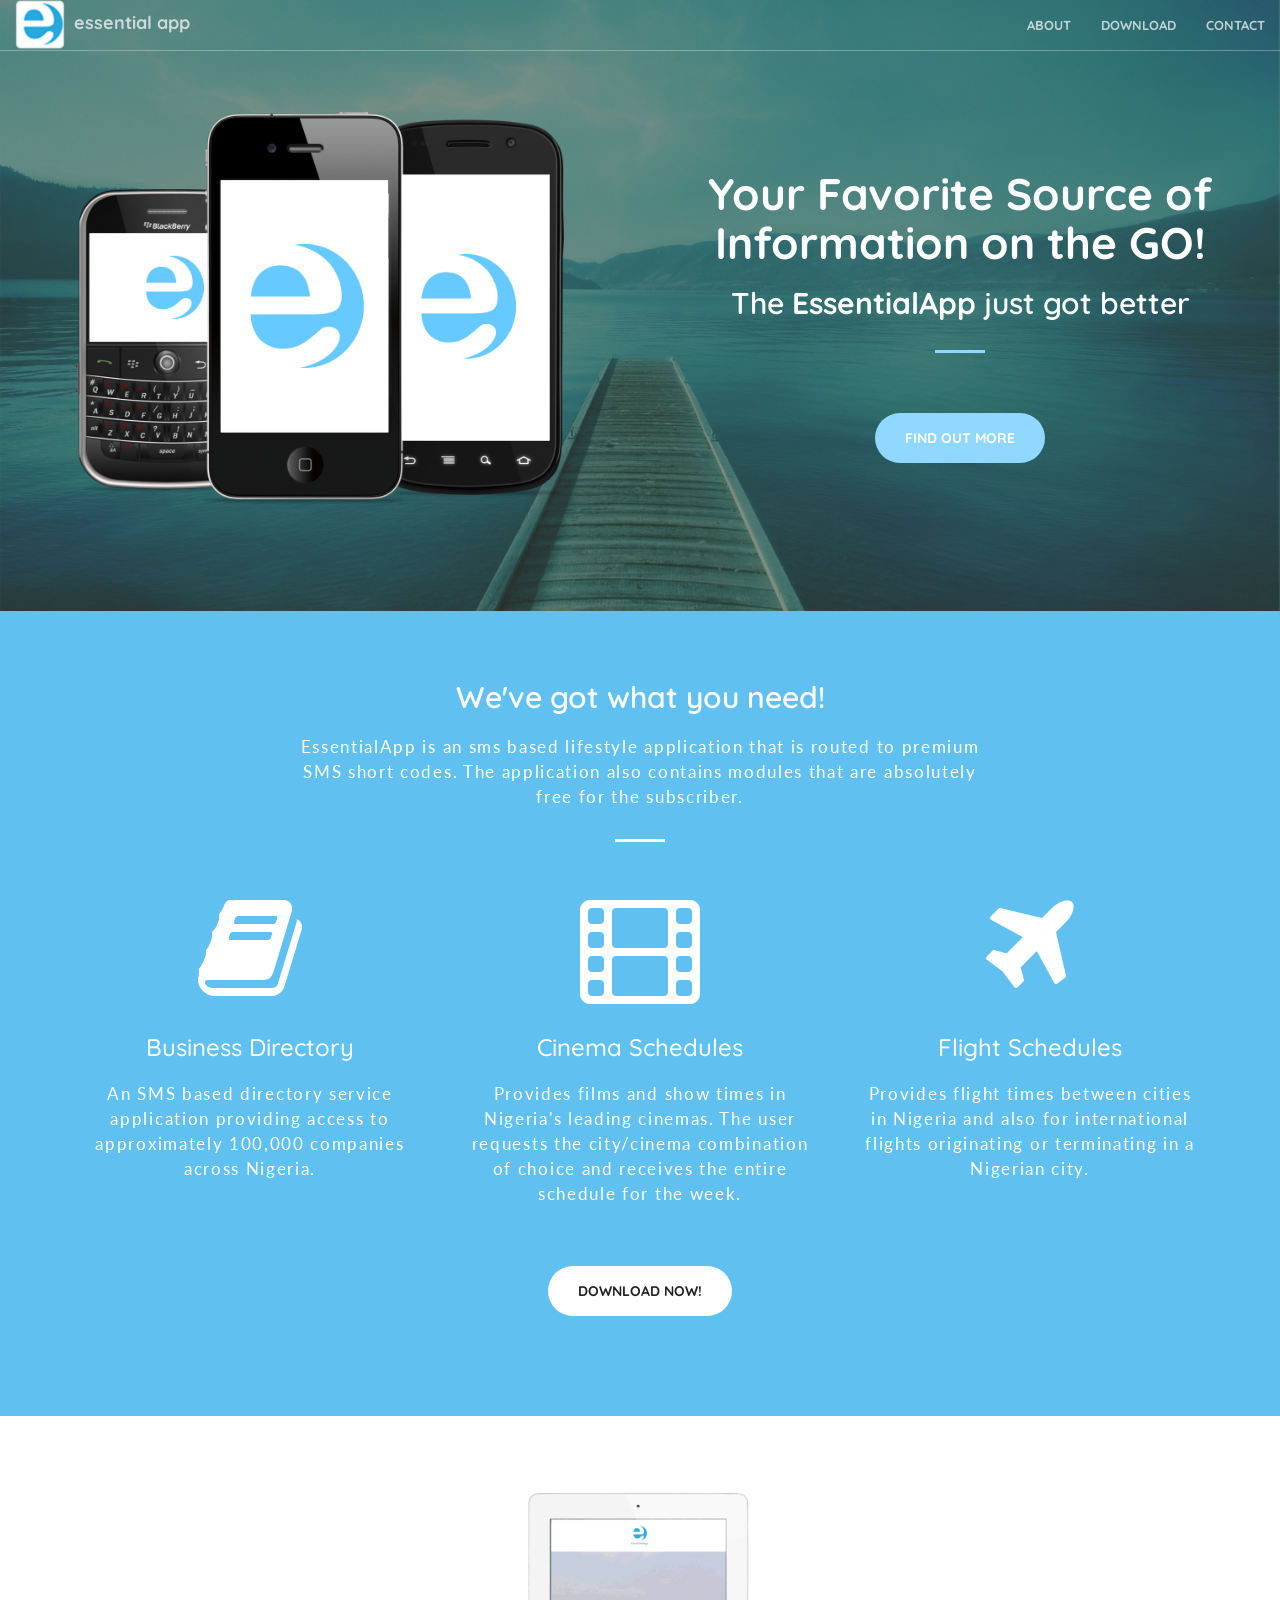
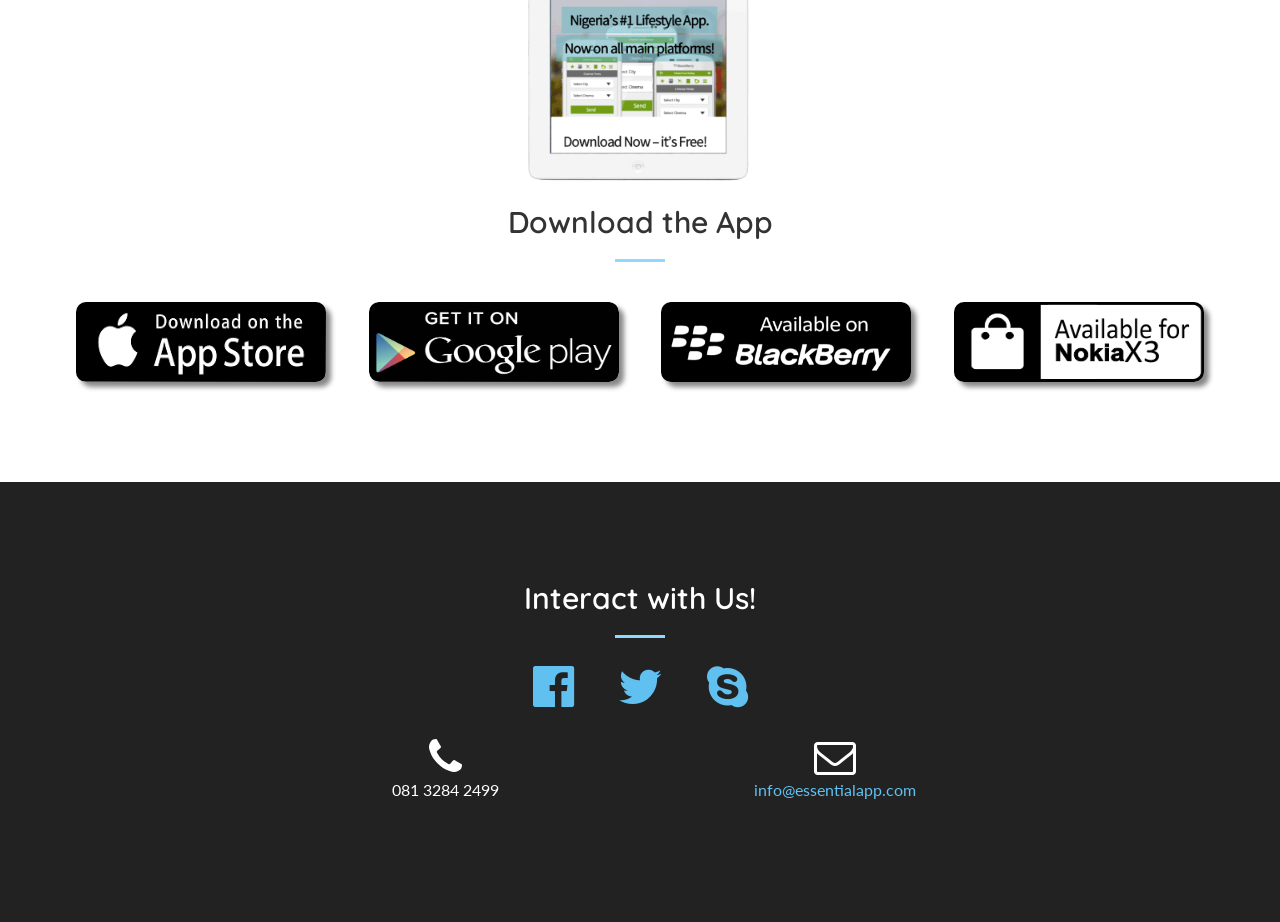
==== commit 052c2ca0: "social links updated" ====
--- a/homepage.html
+++ b/homepage.html
@@ -210,13 +210,13 @@
                     <h2 class="section-heading">Interact with Us!</h2>
                     <hr class="primary">
                     <p>
-                        <!-- <a href="">
-                            <i class="fa fa-facebook-official fa-3x wow fadeIn" aria-hidden="true"></i>
-                        </a> -->
+                        <a href="https://facebook.com/EssentialApp/">
+                            <i class="fa fa-facebook-official fa-3x wow bounceIn" aria-hidden="true" data-wow-delay=".2s"></i>
+                        </a>
                         <a href="https://twitter.com/EssentialAppNG">
                             <i class="fa fa-twitter fa-3x wow bounceIn" aria-hidden="true" data-wow-delay=".2s"></i>
                         </a>                        
-                        <a href="skype:dals.njidda?userinfo">
+                        <a href="skype:essentialapp?userinfo">
                             <i class="fa fa-skype fa-3x wow bounceIn" aria-hidden="true" data-wow-delay=".2s"></i>
                         </a>
                     </p>
@@ -227,7 +227,7 @@
                 </div>
                 <div class="col-lg-4 text-center">
                     <i class="fa fa-envelope-o fa-3x wow bounceIn" data-wow-delay=".2s"></i>
-                    <p><a href="mailto:info@onenumber.com.ng">info@essentialapp.com</a></p>
+                    <p><a href="mailto:info@essentialapp.com">info@essentialapp.com</a></p>
                 </div>
             </div>
         </div>
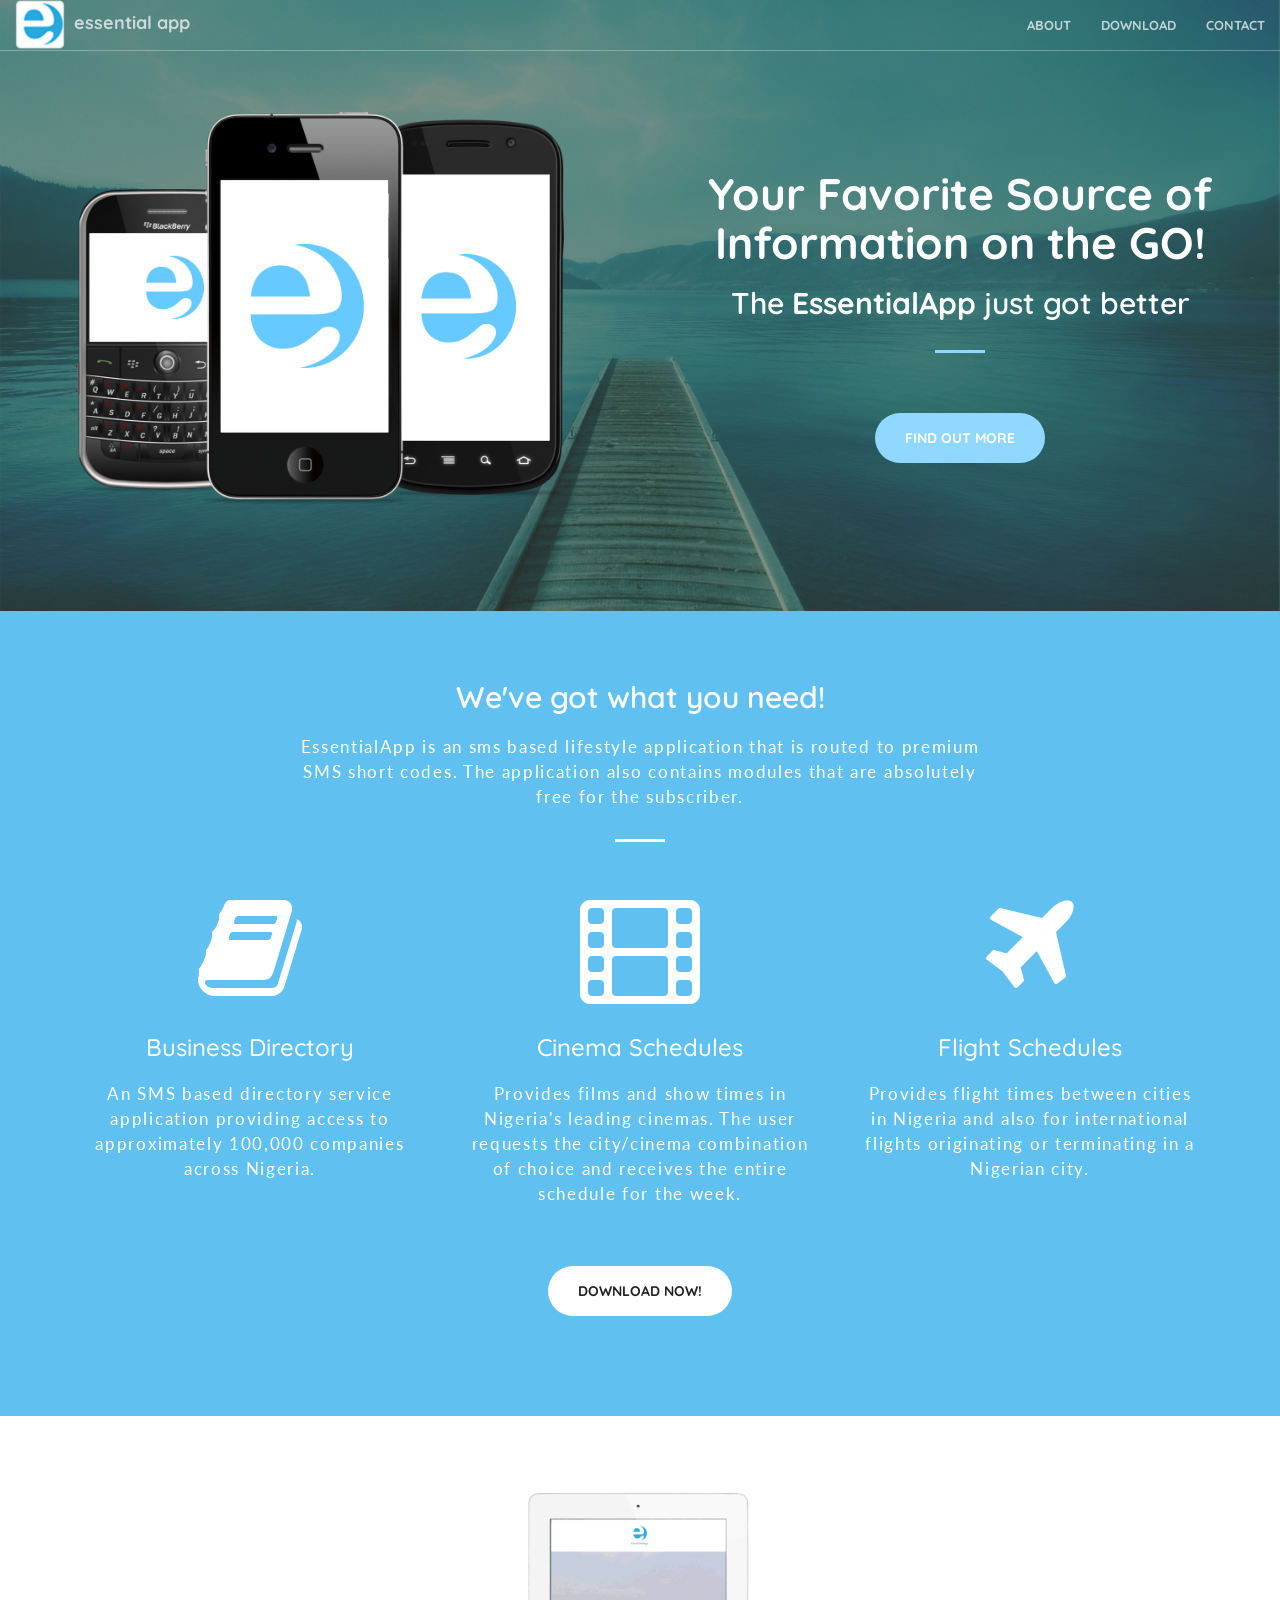
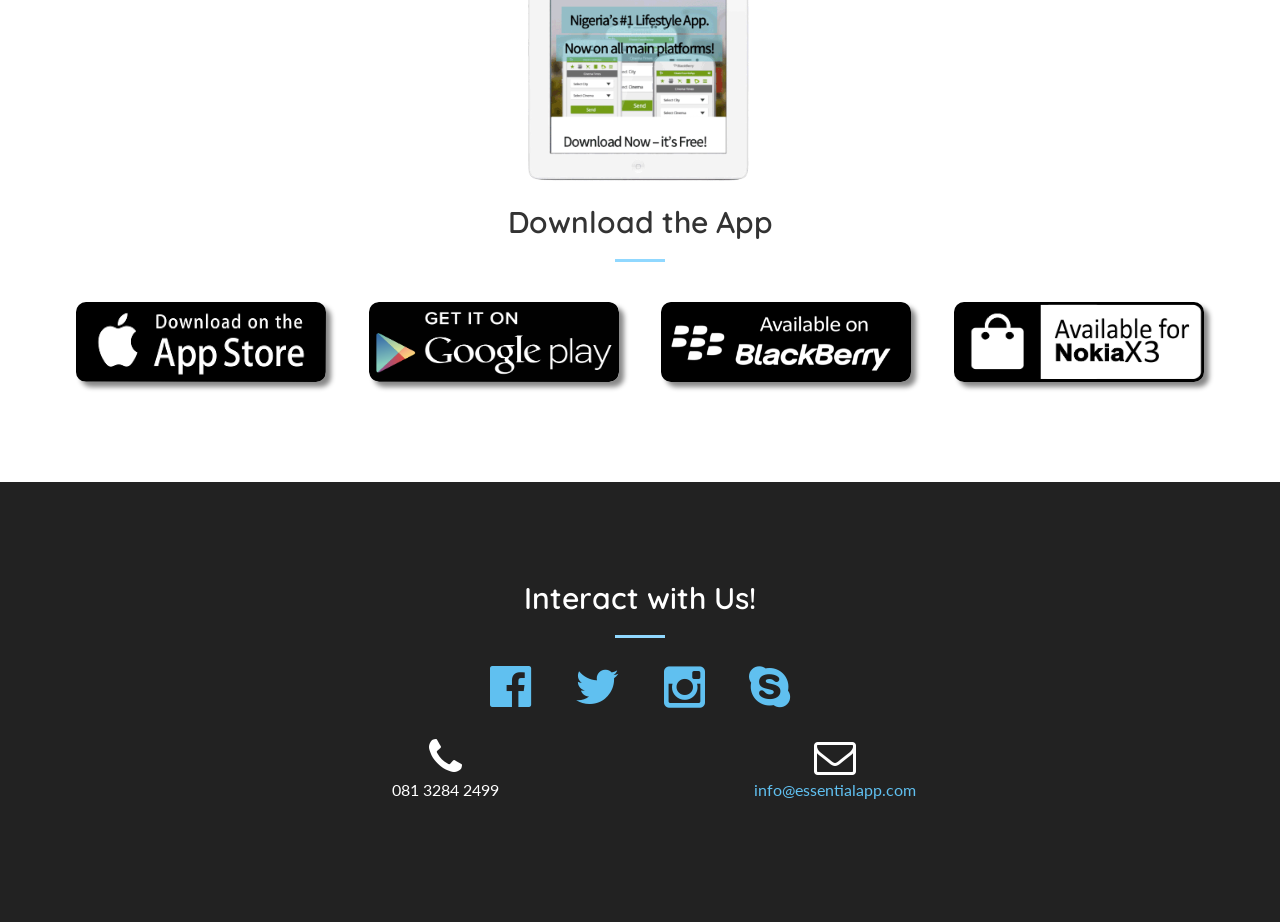
==== commit b8c2d17e: "update" ====
--- a/homepage.html
+++ b/homepage.html
@@ -6,7 +6,8 @@
     <meta charset="utf-8">
     <meta http-equiv="X-UA-Compatible" content="IE=edge">
     <meta name="viewport" content="width=device-width, initial-scale=1">
-    <meta name="description" content="">
+    <meta name="description" content="EssentialApp provides access to SMS-based services for information in Nigeria. Check flight & cinema schedules and get contact information of over 100,000 business in Nigeria.">
+    <meta name="keywords" content="EssentialApp is a mobile application that provides access to SMS-based services that provide information in and around Nigeria. You could check flight schedules and cinema schedules. You could also get contact information of over 100,000 business in Nigeria instantly. Download EssentialApp on Apple, Android, Blackberry and Nokia X. Flights, Cinema, Silverbird, The Palms, Genesis, Lagos, Abuja, Kaduna, Airlines, business address, business contact, contact, contact information">
     <meta name="author" content="">
 
     <!-- for FF, Chrome, Opera -->
@@ -17,7 +18,7 @@
     <link rel="icon" type="image/x-icon" href="/assets/favicons/favicon.ico" >
     <link rel="shortcut icon" type="image/x-icon" href="/assets/favicons/favicon.ico"/>
 
-    <title>Essential App</title>
+    <title>Essential App - Your Source of Information Around Nigeria</title>
 
     <!-- Bootstrap Core CSS -->
     <link rel="stylesheet" href="assets/css/bootstrap.min.css" type="text/css">
@@ -44,9 +45,23 @@
         <script src="https://oss.maxcdn.com/libs/respond.js/1.4.2/respond.min.js"></script>
     <![endif]-->
 
+    <script src="//load.sumome.com/" data-sumo-site-id="ed93f96265645ec5be133346daccf911cc99dd1971fd0bc16cefb29304477d20" async="async"></script>
+
 </head>
 
 <body id="page-top">
+
+    <script>
+
+        (function(i,s,o,g,r,a,m){i['GoogleAnalyticsObject']=r;i[r]=i[r]||function(){
+        (i[r].q=i[r].q||[]).push(arguments)},i[r].l=1*new Date();a=s.createElement(o),
+        m=s.getElementsByTagName(o)[0];a.async=1;a.src=g;m.parentNode.insertBefore(a,m)
+        })(window,document,'script','https://www.google-analytics.com/analytics.js','ga');
+
+        ga('create', 'UA-88773725-1', 'auto');
+        ga('send', 'pageview');
+
+    </script>
 
     <nav id="mainNav" class="navbar navbar-default navbar-fixed-top">
         <div class="container-fluid">
@@ -215,7 +230,10 @@
                         </a>
                         <a href="https://twitter.com/EssentialAppNG">
                             <i class="fa fa-twitter fa-3x wow bounceIn" aria-hidden="true" data-wow-delay=".2s"></i>
-                        </a>                        
+                        </a>
+                        <a href="https://www.instagram.com/essentialapp_ng/">
+                            <i class="fa fa-instagram fa-3x wow bounceIn" aria-hidden="true" data-wow-delay=".2s"></i>
+                        </a>
                         <a href="skype:essentialapp?userinfo">
                             <i class="fa fa-skype fa-3x wow bounceIn" aria-hidden="true" data-wow-delay=".2s"></i>
                         </a>
